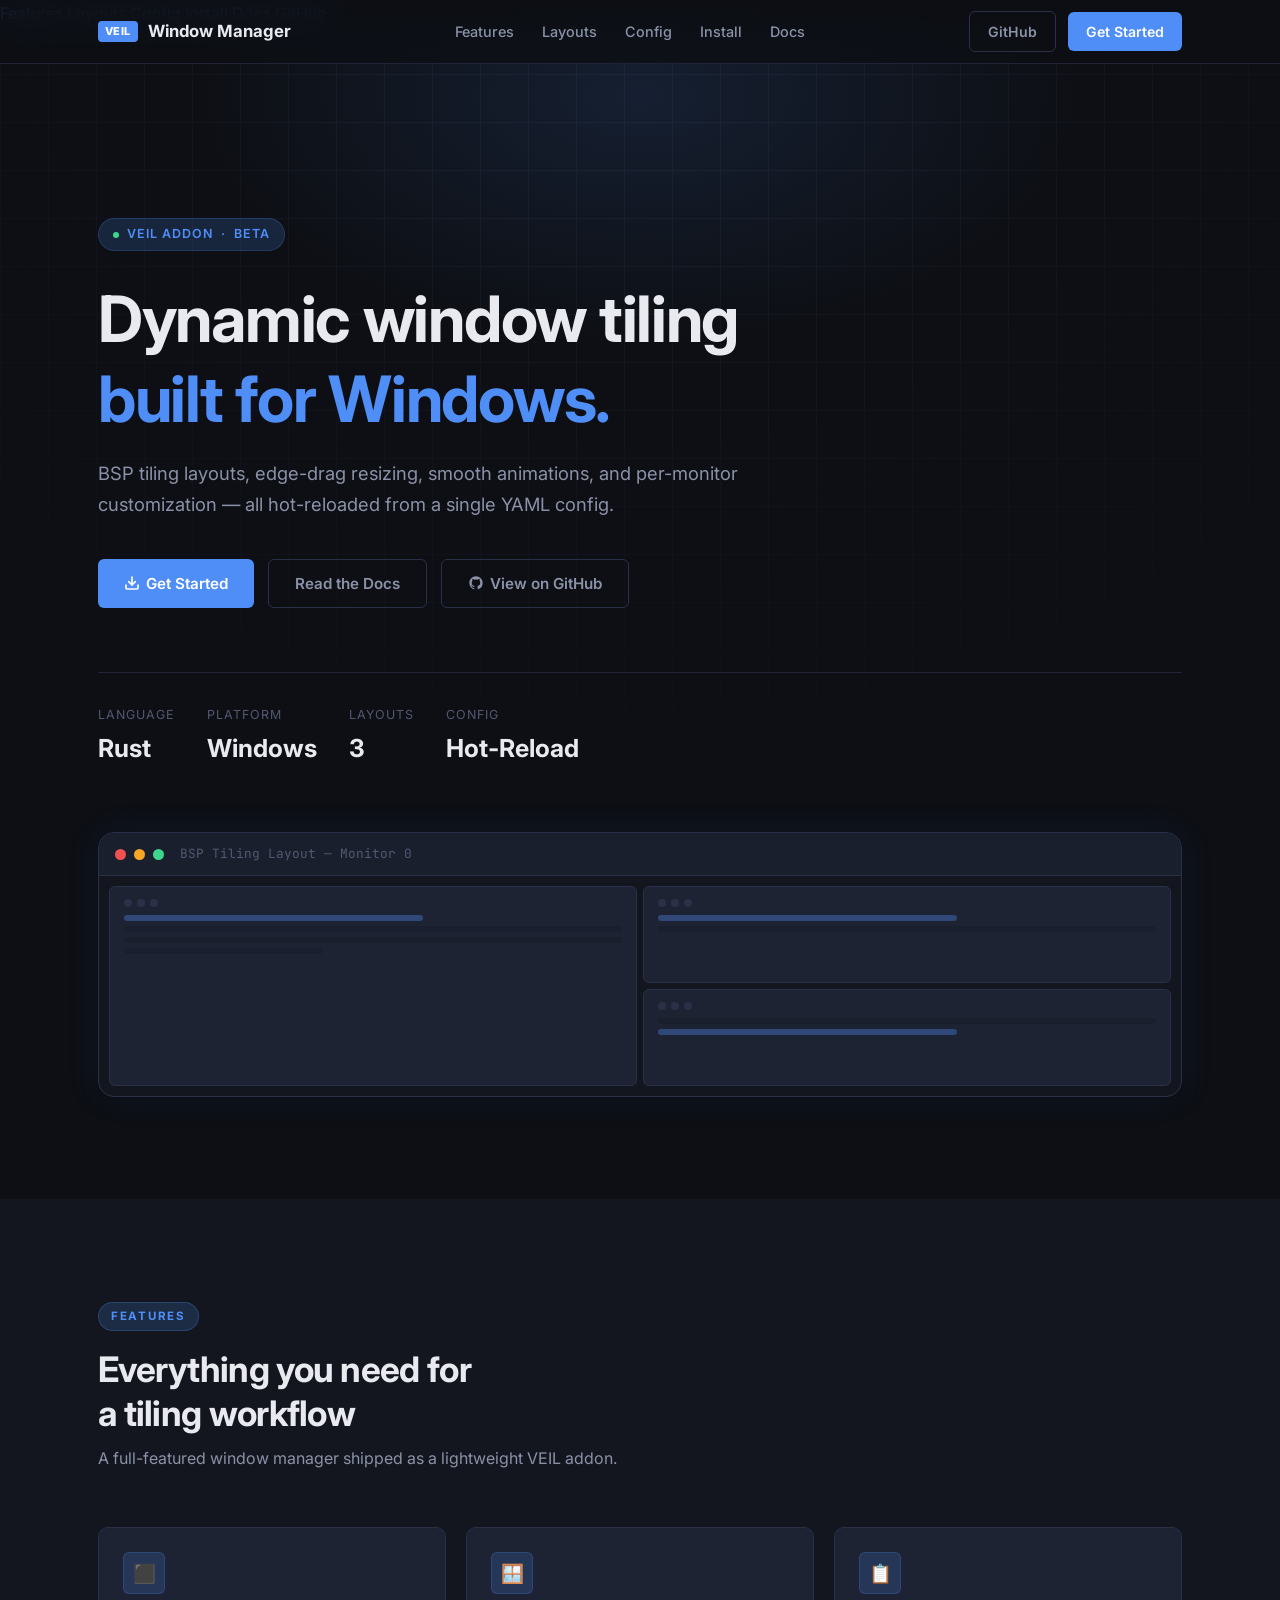
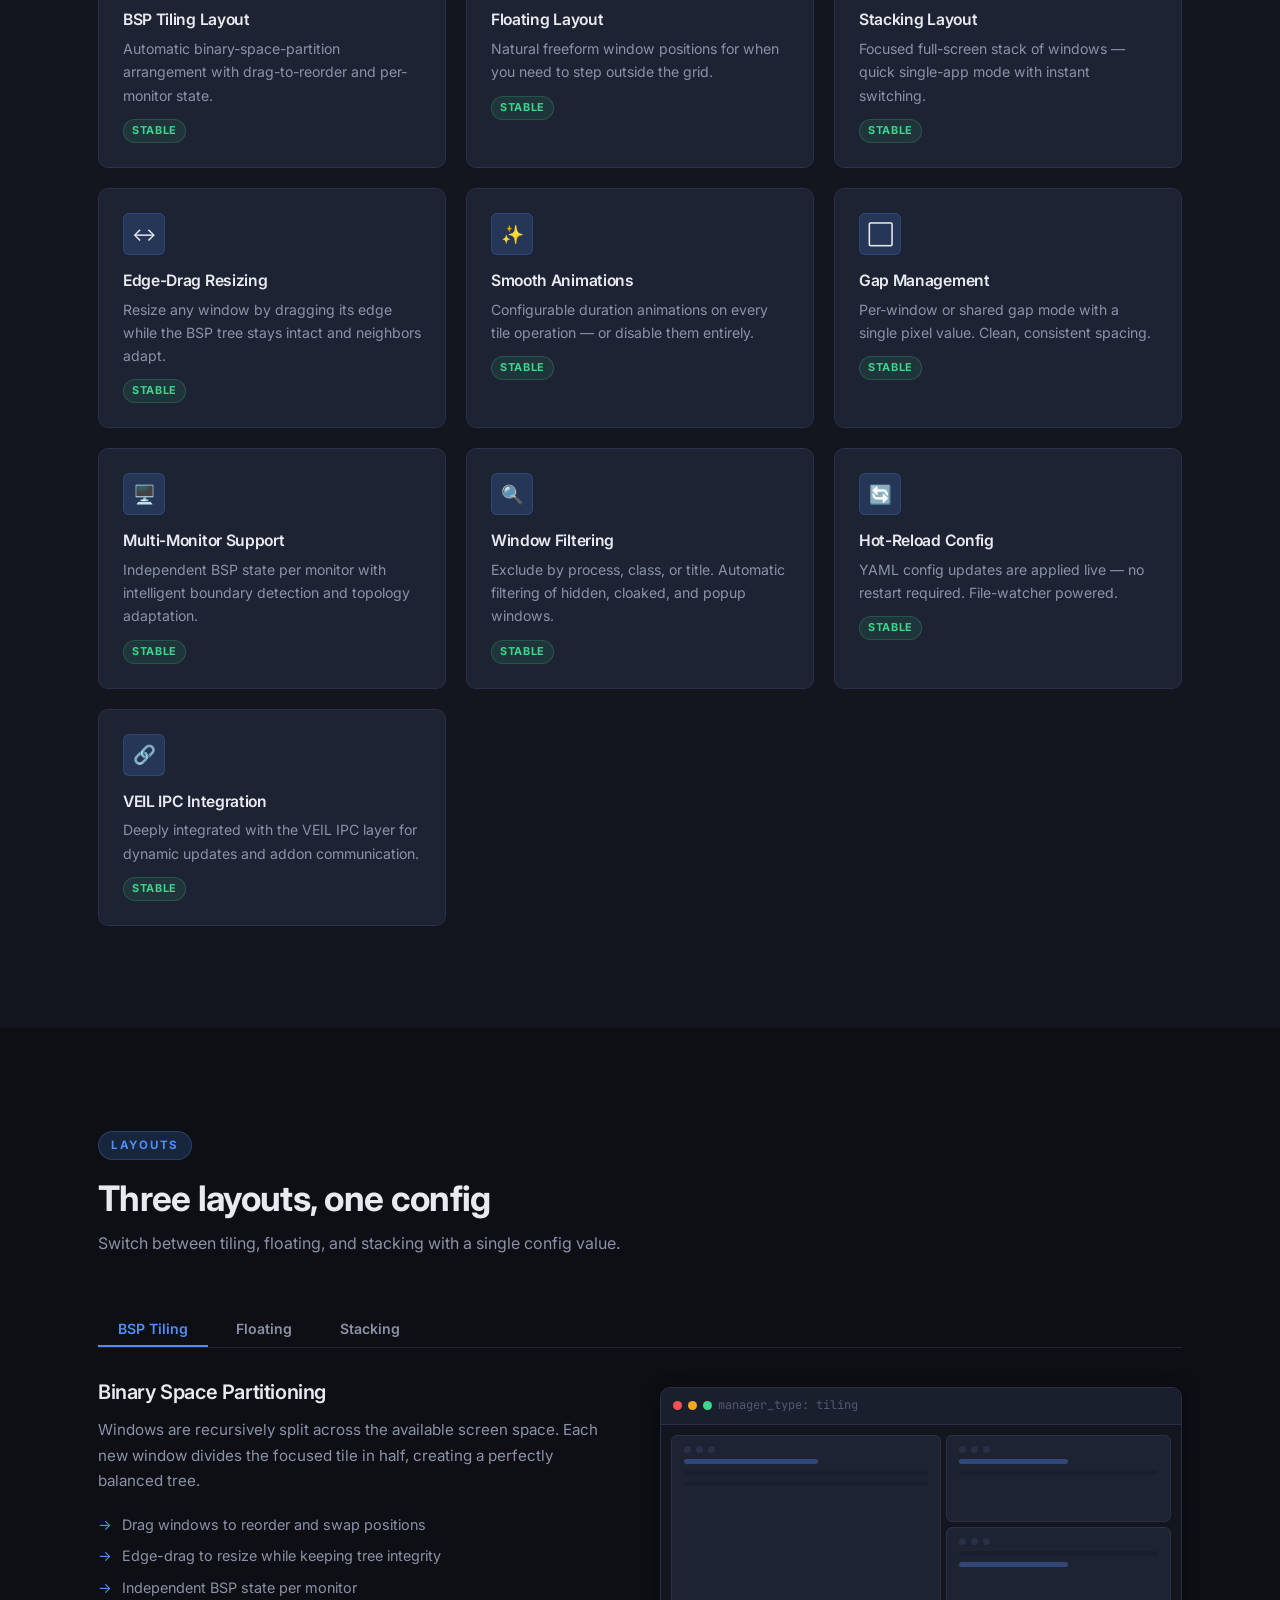
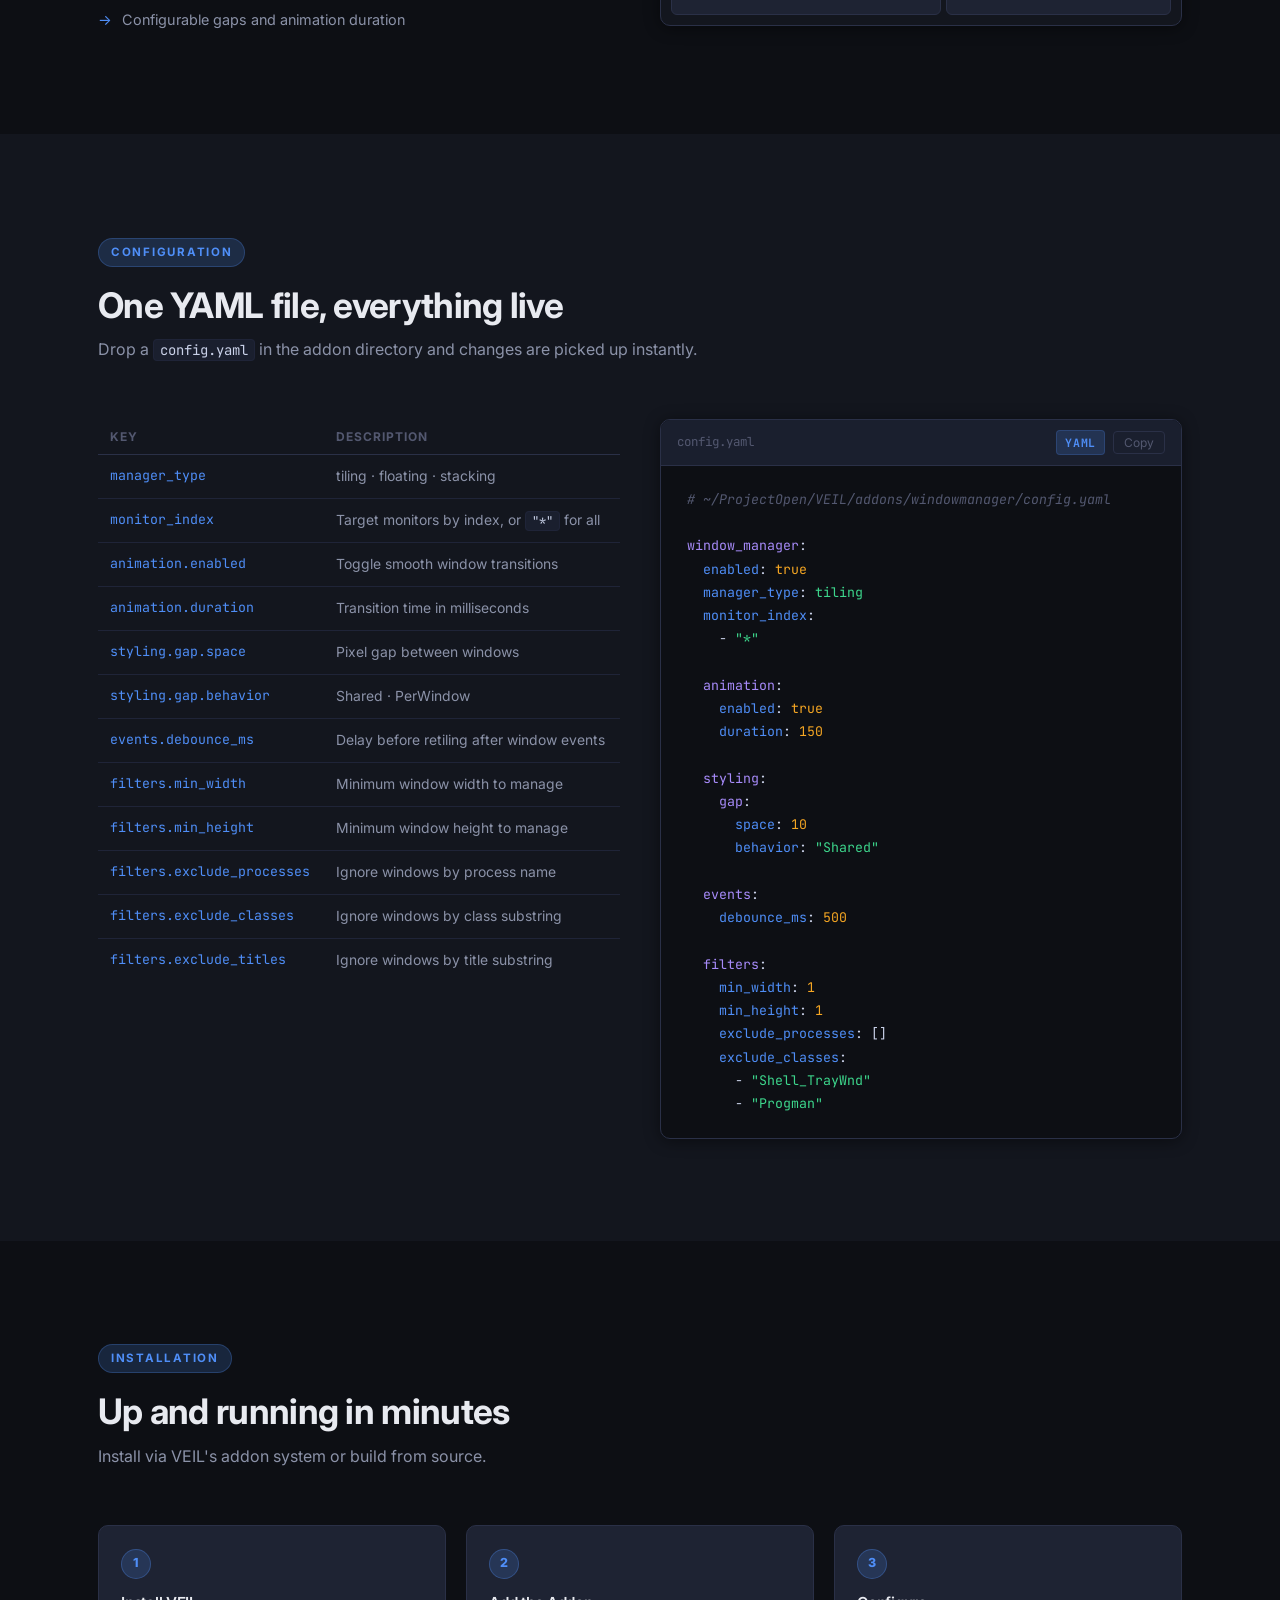
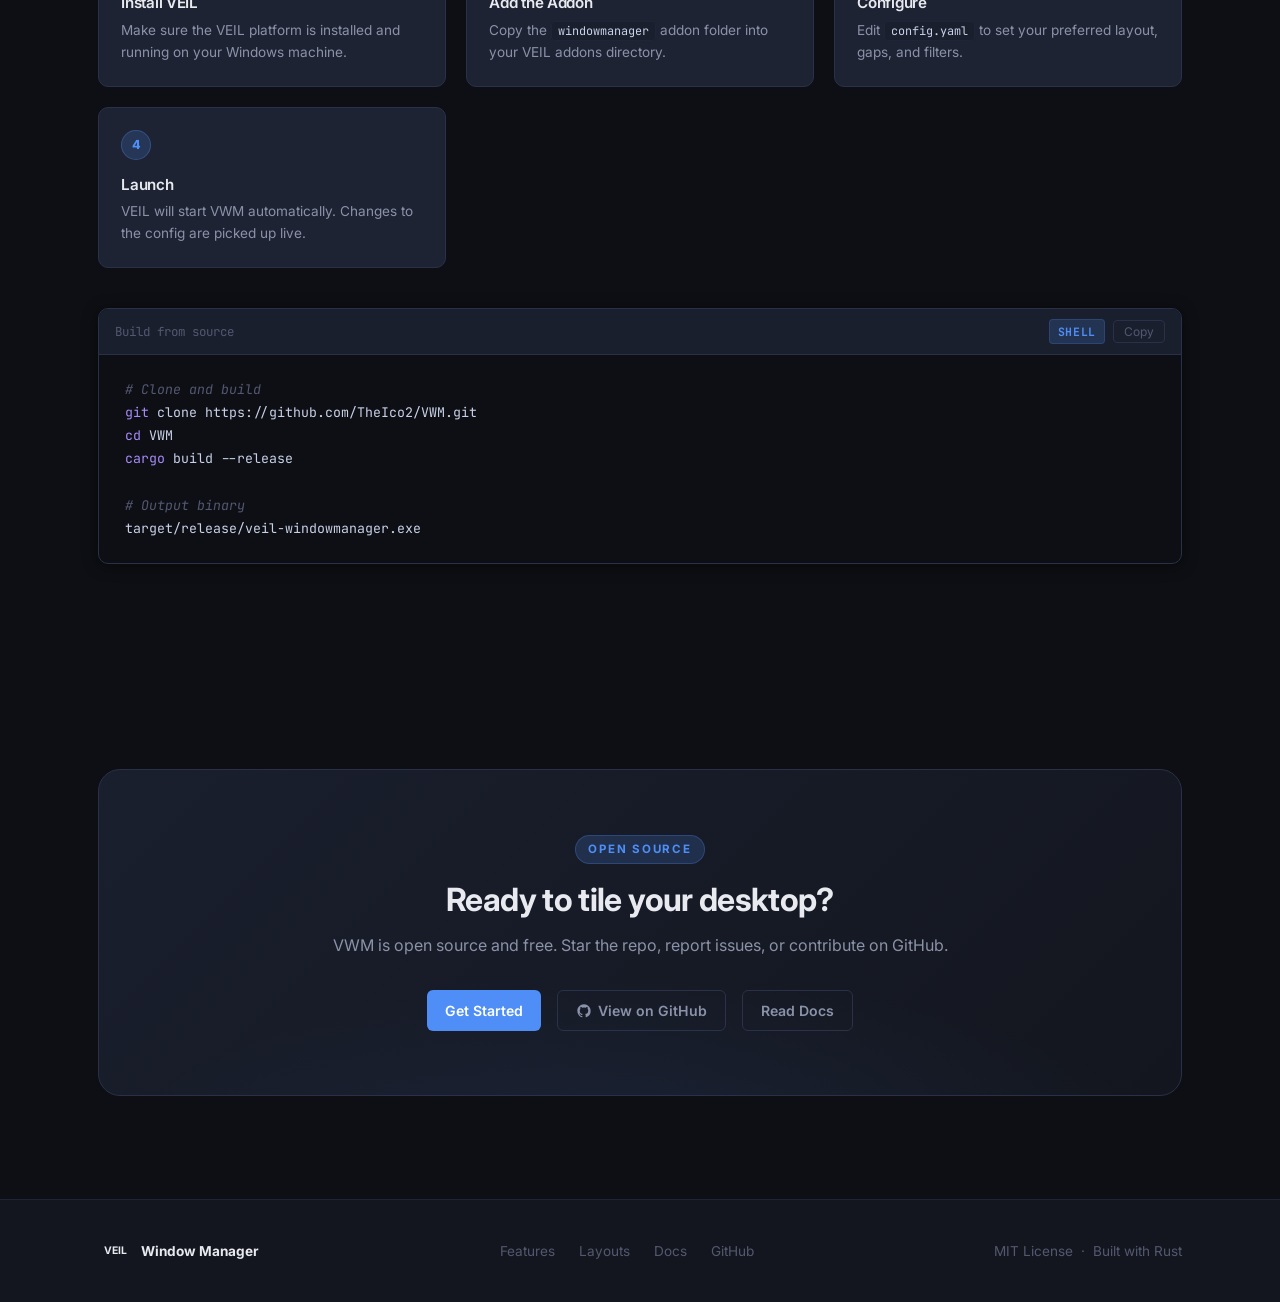
==== index.html @ 1dbaf6e2 "Add initial implementation of VEIL Window Manager website - Create main.js for site interactivity in" ====
<!DOCTYPE html>
<html lang="en">
<head>
  <meta charset="UTF-8" />
  <meta name="viewport" content="width=device-width, initial-scale=1.0" />
  <title>VEIL Window Manager — Dynamic Tiling for Windows</title>
  <meta name="description" content="Fast tiling, smooth animations, edge-drag resizing, and per-monitor BSP layouts for Windows. Built in Rust for VEIL." />
  <link rel="preconnect" href="https://fonts.googleapis.com" />
  <link rel="preconnect" href="https://fonts.gstatic.com" crossorigin />
  <link href="https://fonts.googleapis.com/css2?family=Inter:wght@400;500;600;700;800&family=JetBrains+Mono:wght@400;500&display=swap" rel="stylesheet" />
  <link rel="stylesheet" href="assets/css/style.css" />
</head>
<body>

  <!-- ── Navbar ──────────────────────────────────────────── -->
  <nav class="navbar" aria-label="Main navigation">
    <div class="container">
      <a href="index.html" class="nav-brand">
        <span class="brand-badge">VEIL</span>
        Window Manager
      </a>
      <ul class="nav-links" role="list">
        <li><a href="#features"  class="active">Features</a></li>
        <li><a href="#layouts">Layouts</a></li>
        <li><a href="#config">Config</a></li>
        <li><a href="#install">Install</a></li>
        <li><a href="docs.html">Docs</a></li>
      </ul>
      <div class="nav-actions">
        <a href="https://github.com/TheIco2/VWM" class="btn btn-ghost" target="_blank" rel="noopener">
          GitHub
        </a>
        <a href="#install" class="btn btn-primary">Get Started</a>
      </div>
      <button class="nav-toggle" aria-label="Toggle menu" aria-expanded="false">
        <svg width="22" height="22" viewBox="0 0 24 24" fill="none" stroke="currentColor" stroke-width="2" stroke-linecap="round">
          <line x1="3" y1="6"  x2="21" y2="6"/>
          <line x1="3" y1="12" x2="21" y2="12"/>
          <line x1="3" y1="18" x2="21" y2="18"/>
        </svg>
      </button>
    </div>
  </nav>

  <!-- Mobile nav -->
  <div class="nav-mobile" aria-hidden="true">
    <a href="#features">Features</a>
    <a href="#layouts">Layouts</a>
    <a href="#config">Config</a>
    <a href="#install">Install</a>
    <a href="docs.html">Docs</a>
    <a href="https://github.com/TheIco2/VWM" target="_blank" rel="noopener">GitHub</a>
  </div>

  <main>

    <!-- ── Hero ──────────────────────────────────────────── -->
    <section class="hero" id="hero">
      <div class="hero-grid" aria-hidden="true"></div>
      <div class="hero-glow"  aria-hidden="true"></div>
      <div class="container">
        <div class="hero-eyebrow">
          <span class="dot"></span>
          VEIL Addon &nbsp;·&nbsp; Beta
        </div>
        <h1>Dynamic window tiling<br/><span>built for Windows.</span></h1>
        <p class="subtitle">
          BSP tiling layouts, edge-drag resizing, smooth animations, and per-monitor
          customization — all hot-reloaded from a single YAML config.
        </p>
        <div class="hero-cta">
          <a href="#install" class="btn btn-primary">
            <svg width="16" height="16" viewBox="0 0 24 24" fill="none" stroke="currentColor" stroke-width="2.5" stroke-linecap="round" stroke-linejoin="round"><path d="M21 15v4a2 2 0 0 1-2 2H5a2 2 0 0 1-2-2v-4"/><polyline points="7 10 12 15 17 10"/><line x1="12" y1="15" x2="12" y2="3"/></svg>
            Get Started
          </a>
          <a href="docs.html" class="btn btn-ghost">Read the Docs</a>
          <a href="https://github.com/TheIco2/VWM" class="btn btn-ghost" target="_blank" rel="noopener">
            <svg width="16" height="16" viewBox="0 0 24 24" fill="currentColor"><path d="M12 2C6.477 2 2 6.484 2 12.021c0 4.428 2.865 8.184 6.839 9.504.5.092.682-.217.682-.483 0-.237-.009-.868-.013-1.703-2.782.605-3.369-1.342-3.369-1.342-.454-1.154-1.11-1.462-1.11-1.462-.908-.62.069-.608.069-.608 1.003.07 1.531 1.032 1.531 1.032.892 1.53 2.341 1.088 2.91.832.092-.647.35-1.088.636-1.338-2.22-.253-4.555-1.113-4.555-4.951 0-1.093.39-1.988 1.029-2.688-.103-.253-.446-1.272.098-2.65 0 0 .84-.27 2.75 1.026A9.564 9.564 0 0 1 12 6.844a9.59 9.59 0 0 1 2.504.337c1.909-1.296 2.747-1.027 2.747-1.027.546 1.379.202 2.398.1 2.651.64.7 1.028 1.595 1.028 2.688 0 3.848-2.339 4.695-4.566 4.943.359.309.678.92.678 1.855 0 1.338-.012 2.419-.012 2.747 0 .268.18.58.688.482A10.02 10.02 0 0 0 22 12.021C22 6.484 17.522 2 12 2z"/></svg>
            View on GitHub
          </a>
        </div>
        <div class="hero-stats">
          <div>
            <div class="hero-stat-label">Language</div>
            <div class="hero-stat-value">Rust</div>
          </div>
          <div>
            <div class="hero-stat-label">Platform</div>
            <div class="hero-stat-value">Windows</div>
          </div>
          <div>
            <div class="hero-stat-label">Layouts</div>
            <div class="hero-stat-value">3</div>
          </div>
          <div>
            <div class="hero-stat-label">Config</div>
            <div class="hero-stat-value">Hot-Reload</div>
          </div>
        </div>

        <!-- Window diagram -->
        <div class="hero-visual" aria-hidden="true">
          <div class="visual-bar">
            <span class="dot dot-red"></span>
            <span class="dot dot-amber"></span>
            <span class="dot dot-green"></span>
            <span class="title-text">BSP Tiling Layout — Monitor 0</span>
          </div>
          <div class="bsp-diagram">
            <div class="win-tile span-col-start">
              <div class="win-tile-bar"><span class="wdot"></span><span class="wdot"></span><span class="wdot"></span></div>
              <div class="win-tile-lines">
                <div class="win-tile-line accent"></div>
                <div class="win-tile-line"></div>
                <div class="win-tile-line"></div>
                <div class="win-tile-line" style="width:40%"></div>
              </div>
            </div>
            <div class="win-tile top-right">
              <div class="win-tile-bar"><span class="wdot"></span><span class="wdot"></span><span class="wdot"></span></div>
              <div class="win-tile-lines">
                <div class="win-tile-line accent"></div>
                <div class="win-tile-line"></div>
              </div>
            </div>
            <div class="win-tile bottom-right-a">
              <div class="win-tile-bar"><span class="wdot"></span><span class="wdot"></span><span class="wdot"></span></div>
              <div class="win-tile-lines">
                <div class="win-tile-line"></div>
                <div class="win-tile-line accent"></div>
              </div>
            </div>
          </div>
        </div>
      </div>
    </section>

    <!-- ── Features ──────────────────────────────────────── -->
    <section class="features section" id="features">
      <div class="container">
        <div class="section-header">
          <span class="section-label">Features</span>
          <h2>Everything you need for<br/>a tiling workflow</h2>
          <p>A full-featured window manager shipped as a lightweight VEIL addon.</p>
        </div>
        <div class="features-grid">
          <div class="feature-card">
            <div class="feature-icon">⬛</div>
            <h3>BSP Tiling Layout</h3>
            <p>Automatic binary-space-partition arrangement with drag-to-reorder and per-monitor state.</p>
            <span class="badge-done">Stable</span>
          </div>
          <div class="feature-card">
            <div class="feature-icon">🪟</div>
            <h3>Floating Layout</h3>
            <p>Natural freeform window positions for when you need to step outside the grid.</p>
            <span class="badge-done">Stable</span>
          </div>
          <div class="feature-card">
            <div class="feature-icon">📋</div>
            <h3>Stacking Layout</h3>
            <p>Focused full-screen stack of windows — quick single-app mode with instant switching.</p>
            <span class="badge-done">Stable</span>
          </div>
          <div class="feature-card">
            <div class="feature-icon">↔️</div>
            <h3>Edge-Drag Resizing</h3>
            <p>Resize any window by dragging its edge while the BSP tree stays intact and neighbors adapt.</p>
            <span class="badge-done">Stable</span>
          </div>
          <div class="feature-card">
            <div class="feature-icon">✨</div>
            <h3>Smooth Animations</h3>
            <p>Configurable duration animations on every tile operation — or disable them entirely.</p>
            <span class="badge-done">Stable</span>
          </div>
          <div class="feature-card">
            <div class="feature-icon">⬜</div>
            <h3>Gap Management</h3>
            <p>Per-window or shared gap mode with a single pixel value. Clean, consistent spacing.</p>
            <span class="badge-done">Stable</span>
          </div>
          <div class="feature-card">
            <div class="feature-icon">🖥️</div>
            <h3>Multi-Monitor Support</h3>
            <p>Independent BSP state per monitor with intelligent boundary detection and topology adaptation.</p>
            <span class="badge-done">Stable</span>
          </div>
          <div class="feature-card">
            <div class="feature-icon">🔍</div>
            <h3>Window Filtering</h3>
            <p>Exclude by process, class, or title. Automatic filtering of hidden, cloaked, and popup windows.</p>
            <span class="badge-done">Stable</span>
          </div>
          <div class="feature-card">
            <div class="feature-icon">🔄</div>
            <h3>Hot-Reload Config</h3>
            <p>YAML config updates are applied live — no restart required. File-watcher powered.</p>
            <span class="badge-done">Stable</span>
          </div>
          <div class="feature-card">
            <div class="feature-icon">🔗</div>
            <h3>VEIL IPC Integration</h3>
            <p>Deeply integrated with the VEIL IPC layer for dynamic updates and addon communication.</p>
            <span class="badge-done">Stable</span>
          </div>
        </div>
      </div>
    </section>

    <!-- ── Layouts ────────────────────────────────────────── -->
    <section class="layouts section" id="layouts">
      <div class="container">
        <div class="section-header">
          <span class="section-label">Layouts</span>
          <h2>Three layouts, one config</h2>
          <p>Switch between tiling, floating, and stacking with a single config value.</p>
        </div>

        <div class="layout-tabs" role="tablist">
          <button class="layout-tab active" role="tab" aria-selected="true"  data-tab="tab-bsp">   BSP Tiling</button>
          <button class="layout-tab"        role="tab" aria-selected="false" data-tab="tab-float"> Floating</button>
          <button class="layout-tab"        role="tab" aria-selected="false" data-tab="tab-stack"> Stacking</button>
        </div>

        <!-- BSP -->
        <div class="layout-panel active" id="tab-bsp" role="tabpanel">
          <div class="layout-desc">
            <h3>Binary Space Partitioning</h3>
            <p>Windows are recursively split across the available screen space. Each new window divides the focused tile in half, creating a perfectly balanced tree.</p>
            <ul>
              <li>Drag windows to reorder and swap positions</li>
              <li>Edge-drag to resize while keeping tree integrity</li>
              <li>Independent BSP state per monitor</li>
              <li>Configurable gaps and animation duration</li>
            </ul>
          </div>
          <div class="layout-preview">
            <div class="layout-preview-bar">
              <span class="dot dot-red"></span>
              <span class="dot dot-amber"></span>
              <span class="dot dot-green"></span>
              manager_type: tiling
            </div>
            <div class="layout-canvas canvas-bsp">
              <div class="canvas-tile w1">
                <div class="t-bar"><span class="dot dot-red"></span><span class="dot dot-amber"></span><span class="dot dot-green"></span></div>
                <div class="t-line a"></div><div class="t-line"></div><div class="t-line"></div>
              </div>
              <div class="canvas-tile w2">
                <div class="t-bar"><span class="dot dot-red"></span><span class="dot dot-amber"></span><span class="dot dot-green"></span></div>
                <div class="t-line a"></div><div class="t-line"></div>
              </div>
              <div class="canvas-tile w3">
                <div class="t-bar"><span class="dot dot-red"></span><span class="dot dot-amber"></span><span class="dot dot-green"></span></div>
                <div class="t-line"></div><div class="t-line a"></div>
              </div>
            </div>
          </div>
        </div>

        <!-- Floating -->
        <div class="layout-panel" id="tab-float" role="tabpanel">
          <div class="layout-desc">
            <h3>Floating</h3>
            <p>Windows retain their natural positions and sizes. No automatic tiling occurs — ideal for workflows that need freeform window placement.</p>
            <ul>
              <li>Zero layout interference</li>
              <li>Windows stay where you put them</li>
              <li>Filters and exclusions still apply</li>
              <li>Toggle per monitor</li>
            </ul>
          </div>
          <div class="layout-preview">
            <div class="layout-preview-bar">
              <span class="dot dot-red"></span>
              <span class="dot dot-amber"></span>
              <span class="dot dot-green"></span>
              manager_type: floating
            </div>
            <div class="layout-canvas canvas-float">
              <div class="float-win" style="top:12px;left:10px;width:54%;height:90px;">
                <div class="float-win-bar"><span class="dot"></span><span class="dot"></span><span class="dot"></span></div>
              </div>
              <div class="float-win" style="top:30px;left:40%;width:52%;height:80px;">
                <div class="float-win-bar"><span class="dot"></span><span class="dot"></span><span class="dot"></span></div>
              </div>
              <div class="float-win" style="top:120px;left:20%;width:40%;height:70px;">
                <div class="float-win-bar"><span class="dot"></span><span class="dot"></span><span class="dot"></span></div>
              </div>
            </div>
          </div>
        </div>

        <!-- Stacking -->
        <div class="layout-panel" id="tab-stack" role="tabpanel">
          <div class="layout-desc">
            <h3>Stacking</h3>
            <p>All managed windows are stacked full-screen in the same position. Focus one at a time for a distraction-free, task-switching workflow.</p>
            <ul>
              <li>All windows occupy the full work area</li>
              <li>Instant focus switching between apps</li>
              <li>Great for single-monitor deep work</li>
              <li>Combined with IPC for programmatic switching</li>
            </ul>
          </div>
          <div class="layout-preview">
            <div class="layout-preview-bar">
              <span class="dot dot-red"></span>
              <span class="dot dot-amber"></span>
              <span class="dot dot-green"></span>
              manager_type: stacking
            </div>
            <div class="layout-canvas canvas-stack">
              <div class="canvas-tile focused">
                <div class="t-bar"><span class="dot dot-red"></span><span class="dot dot-amber"></span><span class="dot dot-green"></span></div>
                <div class="t-line a"></div><div class="t-line"></div>
              </div>
              <div class="canvas-tile">
                <div class="t-bar"><span class="dot"></span><span class="dot"></span><span class="dot"></span></div>
                <div class="t-line"></div>
              </div>
              <div class="canvas-tile">
                <div class="t-bar"><span class="dot"></span><span class="dot"></span><span class="dot"></span></div>
                <div class="t-line"></div>
              </div>
            </div>
          </div>
        </div>
      </div>
    </section>

    <!-- ── Config ─────────────────────────────────────────── -->
    <section class="config-section section" id="config">
      <div class="container">
        <div class="section-header">
          <span class="section-label">Configuration</span>
          <h2>One YAML file, everything live</h2>
          <p>Drop a <code>config.yaml</code> in the addon directory and changes are picked up instantly.</p>
        </div>
        <div class="config-grid">
          <div>
            <table class="config-table">
              <thead>
                <tr><th>Key</th><th>Description</th></tr>
              </thead>
              <tbody>
                <tr><td>manager_type</td><td>tiling · floating · stacking</td></tr>
                <tr><td>monitor_index</td><td>Target monitors by index, or <code>"*"</code> for all</td></tr>
                <tr><td>animation.enabled</td><td>Toggle smooth window transitions</td></tr>
                <tr><td>animation.duration</td><td>Transition time in milliseconds</td></tr>
                <tr><td>styling.gap.space</td><td>Pixel gap between windows</td></tr>
                <tr><td>styling.gap.behavior</td><td>Shared · PerWindow</td></tr>
                <tr><td>events.debounce_ms</td><td>Delay before retiling after window events</td></tr>
                <tr><td>filters.min_width</td><td>Minimum window width to manage</td></tr>
                <tr><td>filters.min_height</td><td>Minimum window height to manage</td></tr>
                <tr><td>filters.exclude_processes</td><td>Ignore windows by process name</td></tr>
                <tr><td>filters.exclude_classes</td><td>Ignore windows by class substring</td></tr>
                <tr><td>filters.exclude_titles</td><td>Ignore windows by title substring</td></tr>
              </tbody>
            </table>
          </div>
          <div class="code-block">
            <div class="code-block-header">
              <span>config.yaml</span>
              <div style="display:flex;gap:0.5rem;align-items:center">
                <span class="lang-tag">YAML</span>
                <button class="copy-btn" aria-label="Copy config">Copy</button>
              </div>
            </div>
<pre><span class="c"># ~/ProjectOpen/VEIL/addons/windowmanager/config.yaml</span>

<span class="k">window_manager</span>:
  <span class="n">enabled</span>: <span class="v">true</span>
  <span class="n">manager_type</span>: <span class="s">tiling</span>
  <span class="n">monitor_index</span>:
    - <span class="s">"*"</span>

  <span class="k">animation</span>:
    <span class="n">enabled</span>: <span class="v">true</span>
    <span class="n">duration</span>: <span class="v">150</span>

  <span class="k">styling</span>:
    <span class="k">gap</span>:
      <span class="n">space</span>: <span class="v">10</span>
      <span class="n">behavior</span>: <span class="s">"Shared"</span>

  <span class="k">events</span>:
    <span class="n">debounce_ms</span>: <span class="v">500</span>

  <span class="k">filters</span>:
    <span class="n">min_width</span>: <span class="v">1</span>
    <span class="n">min_height</span>: <span class="v">1</span>
    <span class="n">exclude_processes</span>: []
    <span class="n">exclude_classes</span>:
      - <span class="s">"Shell_TrayWnd"</span>
      - <span class="s">"Progman"</span></pre>
          </div>
        </div>
      </div>
    </section>

    <!-- ── Install ────────────────────────────────────────── -->
    <section class="install section" id="install">
      <div class="container">
        <div class="section-header">
          <span class="section-label">Installation</span>
          <h2>Up and running in minutes</h2>
          <p>Install via VEIL's addon system or build from source.</p>
        </div>
        <div class="install-steps">
          <div class="install-step">
            <div class="step-num">1</div>
            <h3>Install VEIL</h3>
            <p>Make sure the VEIL platform is installed and running on your Windows machine.</p>
          </div>
          <div class="install-step">
            <div class="step-num">2</div>
            <h3>Add the Addon</h3>
            <p>Copy the <code>windowmanager</code> addon folder into your VEIL addons directory.</p>
          </div>
          <div class="install-step">
            <div class="step-num">3</div>
            <h3>Configure</h3>
            <p>Edit <code>config.yaml</code> to set your preferred layout, gaps, and filters.</p>
          </div>
          <div class="install-step">
            <div class="step-num">4</div>
            <h3>Launch</h3>
            <p>VEIL will start VWM automatically. Changes to the config are picked up live.</p>
          </div>
        </div>

        <div class="code-block">
          <div class="code-block-header">
            <span>Build from source</span>
            <div style="display:flex;gap:0.5rem;align-items:center">
              <span class="lang-tag">Shell</span>
              <button class="copy-btn" aria-label="Copy build command">Copy</button>
            </div>
          </div>
<pre><span class="c"># Clone and build</span>
<span class="k">git</span> clone https://github.com/TheIco2/VWM.git
<span class="k">cd</span> VWM
<span class="k">cargo</span> build --release

<span class="c"># Output binary</span>
target/release/veil-windowmanager.exe</pre>
        </div>

      </div>
    </section>

    <!-- ── CTA ───────────────────────────────────────────── -->
    <section class="section" id="cta">
      <div class="container">
        <div class="cta-banner">
          <span class="section-label">Open Source</span>
          <h2>Ready to tile your desktop?</h2>
          <p>VWM is open source and free. Star the repo, report issues, or contribute on GitHub.</p>
          <div class="cta-btns">
            <a href="#install" class="btn btn-primary">Get Started</a>
            <a href="https://github.com/TheIco2/VWM" class="btn btn-ghost" target="_blank" rel="noopener">
              <svg width="16" height="16" viewBox="0 0 24 24" fill="currentColor"><path d="M12 2C6.477 2 2 6.484 2 12.021c0 4.428 2.865 8.184 6.839 9.504.5.092.682-.217.682-.483 0-.237-.009-.868-.013-1.703-2.782.605-3.369-1.342-3.369-1.342-.454-1.154-1.11-1.462-1.11-1.462-.908-.62.069-.608.069-.608 1.003.07 1.531 1.032 1.531 1.032.892 1.53 2.341 1.088 2.91.832.092-.647.35-1.088.636-1.338-2.22-.253-4.555-1.113-4.555-4.951 0-1.093.39-1.988 1.029-2.688-.103-.253-.446-1.272.098-2.65 0 0 .84-.27 2.75 1.026A9.564 9.564 0 0 1 12 6.844a9.59 9.59 0 0 1 2.504.337c1.909-1.296 2.747-1.027 2.747-1.027.546 1.379.202 2.398.1 2.651.64.7 1.028 1.595 1.028 2.688 0 3.848-2.339 4.695-4.566 4.943.359.309.678.92.678 1.855 0 1.338-.012 2.419-.012 2.747 0 .268.18.58.688.482A10.02 10.02 0 0 0 22 12.021C22 6.484 17.522 2 12 2z"/></svg>
              View on GitHub
            </a>
            <a href="docs.html" class="btn btn-ghost">Read Docs</a>
          </div>
        </div>
      </div>
    </section>

  </main>

  <!-- ── Footer ─────────────────────────────────────────── -->
  <footer class="footer">
    <div class="container">
      <div class="footer-inner">
        <span class="footer-brand">
          <span class="brand-badge" style="font-size:0.65rem;padding:2px 6px">VEIL</span>
          Window Manager
        </span>
        <nav class="footer-links" aria-label="Footer navigation">
          <a href="#features">Features</a>
          <a href="#layouts">Layouts</a>
          <a href="docs.html">Docs</a>
          <a href="https://github.com/TheIco2/VWM" target="_blank" rel="noopener">GitHub</a>
        </nav>
        <span>MIT License &nbsp;·&nbsp; Built with Rust</span>
      </div>
    </div>
  </footer>

  <script src="assets/js/main.js"></script>
</body>
</html>
---- assets/css/style.css ----
/* ============================================================
   VEIL Window Manager — Site Styles
   ============================================================ */

:root {
  --bg-base:       #0d0f14;
  --bg-surface:    #13161e;
  --bg-elevated:   #1a1f2e;
  --bg-card:       #1e2333;
  --border:        #2a3047;
  --border-subtle: #1f2438;

  --accent:        #4f8ef7;
  --accent-dim:    #3a6fd4;
  --accent-glow:   rgba(79, 142, 247, 0.18);
  --accent-green:  #3dd68c;
  --accent-orange: #f5a623;
  --accent-purple: #a78bfa;

  --text-primary:  #e8eaf0;
  --text-secondary:#8b92a8;
  --text-muted:    #535870;
  --text-code:     #c9d1e8;

  --radius-sm:  6px;
  --radius-md:  10px;
  --radius-lg:  16px;
  --radius-xl:  22px;

  --font-sans: 'Inter', system-ui, -apple-system, sans-serif;
  --font-mono: 'JetBrains Mono', 'Fira Code', 'Cascadia Code', monospace;

  --shadow-card:   0 2px 16px rgba(0,0,0,0.45);
  --shadow-glow:   0 0 32px rgba(79, 142, 247, 0.12);

  --nav-h: 64px;
}

*, *::before, *::after { box-sizing: border-box; margin: 0; padding: 0; }

html { scroll-behavior: smooth; font-size: 16px; }

body {
  background: var(--bg-base);
  color: var(--text-primary);
  font-family: var(--font-sans);
  line-height: 1.65;
  -webkit-font-smoothing: antialiased;
  overflow-x: hidden;
}

/* ── Scrollbar ─────────────────────────────────────────────── */
::-webkit-scrollbar { width: 6px; }
::-webkit-scrollbar-track { background: var(--bg-base); }
::-webkit-scrollbar-thumb { background: var(--border); border-radius: 3px; }
::-webkit-scrollbar-thumb:hover { background: var(--accent-dim); }

/* ── Typography ────────────────────────────────────────────── */
h1, h2, h3, h4 { line-height: 1.25; font-weight: 700; letter-spacing: -0.02em; }
h1 { font-size: clamp(2.4rem, 5vw, 4rem); }
h2 { font-size: clamp(1.6rem, 3vw, 2.2rem); }
h3 { font-size: 1.15rem; font-weight: 600; }
p  { color: var(--text-secondary); max-width: 68ch; }
a  { color: var(--accent); text-decoration: none; }
a:hover { color: #7baeff; }
code {
  font-family: var(--font-mono);
  font-size: 0.87em;
  background: var(--bg-elevated);
  color: var(--text-code);
  padding: 1px 6px;
  border-radius: 4px;
  border: 1px solid var(--border-subtle);
}

/* ── Layout helpers ────────────────────────────────────────── */
.container {
  width: min(1180px, 100%);
  margin-inline: auto;
  padding-inline: clamp(1rem, 5vw, 3rem);
}
.section { padding-block: clamp(4rem, 8vw, 7rem); }
.section-label {
  display: inline-block;
  font-size: 0.72rem;
  font-weight: 700;
  text-transform: uppercase;
  letter-spacing: 0.15em;
  color: var(--accent);
  background: var(--accent-glow);
  border: 1px solid rgba(79, 142, 247, 0.25);
  padding: 4px 12px;
  border-radius: 999px;
  margin-bottom: 1rem;
}
.section-header { margin-bottom: 3.5rem; }
.section-header h2 { margin-bottom: 0.6rem; }

/* ── Navbar ────────────────────────────────────────────────── */
.navbar {
  position: fixed;
  top: 0; left: 0; right: 0;
  height: var(--nav-h);
  background: rgba(13, 15, 20, 0.82);
  backdrop-filter: blur(16px);
  -webkit-backdrop-filter: blur(16px);
  border-bottom: 1px solid var(--border-subtle);
  z-index: 1000;
  transition: background 0.3s;
}
.navbar .container {
  height: 100%;
  display: flex;
  align-items: center;
  justify-content: space-between;
  gap: 2rem;
}
.nav-brand {
  display: flex;
  align-items: center;
  gap: 0.65rem;
  font-weight: 700;
  font-size: 1.05rem;
  color: var(--text-primary);
  text-decoration: none;
}
.nav-brand .brand-badge {
  background: var(--accent);
  color: #fff;
  font-size: 0.68rem;
  font-weight: 800;
  padding: 2px 7px;
  border-radius: 4px;
  letter-spacing: 0.04em;
}
.nav-links {
  display: flex;
  align-items: center;
  gap: 0.25rem;
  list-style: none;
}
.nav-links a {
  color: var(--text-secondary);
  font-size: 0.9rem;
  font-weight: 500;
  padding: 6px 12px;
  border-radius: var(--radius-sm);
  transition: color 0.2s, background 0.2s;
}
.nav-links a:hover, .nav-links a.active {
  color: var(--text-primary);
  background: var(--bg-elevated);
}
.nav-actions { display: flex; align-items: center; gap: 0.75rem; }
.btn {
  display: inline-flex;
  align-items: center;
  gap: 0.4rem;
  padding: 8px 18px;
  border-radius: var(--radius-sm);
  font-size: 0.88rem;
  font-weight: 600;
  cursor: pointer;
  border: none;
  transition: all 0.2s;
  text-decoration: none;
}
.btn-primary {
  background: var(--accent);
  color: #fff;
}
.btn-primary:hover {
  background: var(--accent-dim);
  color: #fff;
  box-shadow: 0 0 18px rgba(79, 142, 247, 0.35);
}
.btn-ghost {
  background: transparent;
  color: var(--text-secondary);
  border: 1px solid var(--border);
}
.btn-ghost:hover {
  color: var(--text-primary);
  border-color: var(--accent);
  background: var(--accent-glow);
}
.nav-toggle { display: none; background: none; border: none; color: var(--text-primary); cursor: pointer; padding: 4px; }

/* ── Hero ──────────────────────────────────────────────────── */
.hero {
  padding-top: calc(var(--nav-h) + clamp(4rem, 10vw, 8rem));
  padding-bottom: clamp(4rem, 8vw, 7rem);
  position: relative;
  overflow: hidden;
}
.hero-grid {
  position: absolute;
  inset: 0;
  background-image:
    linear-gradient(var(--border-subtle) 1px, transparent 1px),
    linear-gradient(90deg, var(--border-subtle) 1px, transparent 1px);
  background-size: 48px 48px;
  opacity: 0.4;
  mask-image: radial-gradient(ellipse 80% 70% at 50% 0%, black 30%, transparent 100%);
}
.hero-glow {
  position: absolute;
  top: -180px; left: 50%;
  transform: translateX(-50%);
  width: 900px; height: 500px;
  background: radial-gradient(ellipse, rgba(79,142,247,0.13) 0%, transparent 70%);
  pointer-events: none;
}
.hero .container { position: relative; z-index: 1; }
.hero-eyebrow {
  display: inline-flex;
  align-items: center;
  gap: 0.5rem;
  font-size: 0.78rem;
  font-weight: 600;
  color: var(--accent);
  background: var(--accent-glow);
  border: 1px solid rgba(79, 142, 247, 0.2);
  padding: 5px 14px;
  border-radius: 999px;
  margin-bottom: 1.75rem;
  letter-spacing: 0.08em;
  text-transform: uppercase;
}
.hero-eyebrow .dot {
  width: 6px; height: 6px;
  border-radius: 50%;
  background: var(--accent-green);
  animation: pulse 2s infinite;
}
@keyframes pulse {
  0%, 100% { opacity: 1; transform: scale(1); }
  50%       { opacity: 0.5; transform: scale(0.85); }
}
.hero h1 { margin-bottom: 1.2rem; }
.hero h1 span { color: var(--accent); }
.hero .subtitle {
  font-size: clamp(1rem, 2vw, 1.15rem);
  color: var(--text-secondary);
  margin-bottom: 2.5rem;
  max-width: 56ch;
}
.hero-cta { display: flex; flex-wrap: wrap; gap: 0.85rem; margin-bottom: 4rem; }
.hero-cta .btn { padding: 11px 26px; font-size: 0.95rem; }
.hero-stats {
  display: flex;
  flex-wrap: wrap;
  gap: 2rem;
  padding-top: 2rem;
  border-top: 1px solid var(--border-subtle);
}
.hero-stat-label { font-size: 0.78rem; color: var(--text-muted); text-transform: uppercase; letter-spacing: 0.08em; }
.hero-stat-value { font-size: 1.55rem; font-weight: 700; color: var(--text-primary); margin-top: 2px; }

/* ── Window Diagram ────────────────────────────────────────── */
.hero-visual {
  margin-top: 4rem;
  border-radius: var(--radius-lg);
  background: var(--bg-surface);
  border: 1px solid var(--border);
  overflow: hidden;
  box-shadow: var(--shadow-card), var(--shadow-glow);
}
.visual-bar {
  background: var(--bg-elevated);
  border-bottom: 1px solid var(--border);
  padding: 10px 16px;
  display: flex;
  align-items: center;
  gap: 8px;
}
.visual-bar .dot { width: 11px; height: 11px; border-radius: 50%; }
.dot-red   { background: #f05151; }
.dot-amber { background: #f5a623; }
.dot-green { background: #3dd68c; }
.visual-bar .title-text { margin-left: 8px; font-size: 0.8rem; color: var(--text-muted); font-family: var(--font-mono); }
.bsp-diagram {
  display: grid;
  grid-template-columns: 1fr 1fr;
  grid-template-rows: auto auto;
  gap: 6px;
  padding: 10px;
  min-height: 220px;
}
.win-tile {
  background: var(--bg-card);
  border: 1px solid var(--border);
  border-radius: var(--radius-sm);
  display: flex;
  flex-direction: column;
  padding: 12px 14px;
  gap: 8px;
  transition: border-color 0.2s;
}
.win-tile:hover { border-color: var(--accent); }
.win-tile-bar {
  display: flex; gap: 5px; align-items: center;
}
.win-tile-bar .wdot { width: 8px; height: 8px; border-radius: 50%; background: var(--border); }
.win-tile-lines { display: flex; flex-direction: column; gap: 5px; flex: 1; }
.win-tile-line {
  height: 6px;
  border-radius: 3px;
  background: var(--bg-elevated);
}
.win-tile-line.accent { background: rgba(79, 142, 247, 0.35); width: 60%; }
.win-tile.span-col-start { grid-column: 1; grid-row: 1 / 3; }
.win-tile.top-right       { grid-column: 2; grid-row: 1; }
.win-tile.bottom-right-a  { grid-column: 2; grid-row: 2; }

/* ── Features ──────────────────────────────────────────────── */
.features { background: var(--bg-surface); }
.features-grid {
  display: grid;
  grid-template-columns: repeat(auto-fill, minmax(280px, 1fr));
  gap: 1.25rem;
}
.feature-card {
  background: var(--bg-card);
  border: 1px solid var(--border);
  border-radius: var(--radius-md);
  padding: 1.5rem;
  transition: border-color 0.25s, transform 0.25s, box-shadow 0.25s;
}
.feature-card:hover {
  border-color: var(--accent);
  transform: translateY(-3px);
  box-shadow: 0 8px 28px rgba(0,0,0,0.4), 0 0 0 1px rgba(79,142,247,0.08);
}
.feature-icon {
  width: 42px; height: 42px;
  border-radius: var(--radius-sm);
  background: var(--accent-glow);
  border: 1px solid rgba(79, 142, 247, 0.2);
  display: flex; align-items: center; justify-content: center;
  font-size: 1.15rem;
  margin-bottom: 1rem;
}
.feature-card h3 { font-size: 0.98rem; margin-bottom: 0.45rem; color: var(--text-primary); }
.feature-card p  { font-size: 0.88rem; color: var(--text-secondary); max-width: none; }
.badge-done {
  display: inline-block;
  font-size: 0.68rem;
  font-weight: 700;
  color: var(--accent-green);
  background: rgba(61, 214, 140, 0.1);
  border: 1px solid rgba(61, 214, 140, 0.2);
  padding: 2px 8px;
  border-radius: 999px;
  margin-top: 0.75rem;
  letter-spacing: 0.06em;
  text-transform: uppercase;
}

/* ── Layouts ───────────────────────────────────────────────── */
.layouts { background: var(--bg-base); }
.layout-tabs {
  display: flex;
  gap: 0.5rem;
  margin-bottom: 2rem;
  border-bottom: 1px solid var(--border-subtle);
  padding-bottom: 1px;
}
.layout-tab {
  padding: 8px 20px;
  font-size: 0.88rem;
  font-weight: 600;
  color: var(--text-secondary);
  background: none;
  border: none;
  border-bottom: 2px solid transparent;
  cursor: pointer;
  transition: color 0.2s, border-color 0.2s;
  font-family: var(--font-sans);
  margin-bottom: -1px;
}
.layout-tab.active, .layout-tab:hover {
  color: var(--accent);
  border-bottom-color: var(--accent);
}
.layout-panel { display: none; }
.layout-panel.active { display: grid; grid-template-columns: 1fr 1fr; gap: 2.5rem; align-items: center; }
.layout-desc h3 { font-size: 1.25rem; margin-bottom: 0.75rem; }
.layout-desc p  { font-size: 0.95rem; margin-bottom: 1.25rem; }
.layout-desc ul { list-style: none; display: flex; flex-direction: column; gap: 0.5rem; }
.layout-desc ul li {
  font-size: 0.9rem;
  color: var(--text-secondary);
  display: flex;
  align-items: flex-start;
  gap: 0.6rem;
}
.layout-desc ul li::before { content: '→'; color: var(--accent); flex-shrink: 0; }
.layout-preview {
  background: var(--bg-surface);
  border: 1px solid var(--border);
  border-radius: var(--radius-md);
  overflow: hidden;
  box-shadow: var(--shadow-card);
}
.layout-preview-bar {
  background: var(--bg-elevated);
  border-bottom: 1px solid var(--border);
  padding: 8px 12px;
  display: flex;
  align-items: center;
  gap: 6px;
  font-size: 0.75rem;
  color: var(--text-muted);
  font-family: var(--font-mono);
}
.layout-preview-bar .dot { width: 9px; height: 9px; border-radius: 50%; }
.layout-canvas {
  padding: 10px;
  display: grid;
  gap: 5px;
  min-height: 200px;
}
/* BSP canvas */
.canvas-bsp {
  grid-template-columns: 1.2fr 1fr;
  grid-template-rows: 1fr 1fr;
}
.canvas-bsp .w1 { grid-row: 1/3; grid-column: 1; }
.canvas-bsp .w2 { grid-row: 1;   grid-column: 2; }
.canvas-bsp .w3 { grid-row: 2;   grid-column: 2; }
/* Float canvas */
.canvas-float { position: relative; min-height: 200px; display: block; }
.float-win {
  position: absolute;
  background: var(--bg-card);
  border: 1px solid var(--border);
  border-radius: var(--radius-sm);
}
.float-win-bar { height: 24px; background: var(--bg-elevated); border-bottom: 1px solid var(--border); border-radius: var(--radius-sm) var(--radius-sm) 0 0; display: flex; align-items: center; padding: 0 8px; gap: 5px; }
.float-win-bar .dot { width: 7px; height: 7px; border-radius: 50%; background: var(--border); }
/* Stack canvas */
.canvas-stack { grid-template-columns: 1fr; }
.canvas-tile {
  background: var(--bg-card);
  border: 1px solid var(--border);
  border-radius: var(--radius-sm);
  padding: 10px 12px;
  display: flex;
  flex-direction: column;
  gap: 6px;
  min-height: 56px;
}
.canvas-tile .t-bar { display: flex; gap: 5px; align-items: center; }
.canvas-tile .t-bar .dot { width: 7px; height: 7px; border-radius: 50%; background: var(--border); }
.canvas-tile .t-line { height: 5px; border-radius: 3px; background: var(--bg-elevated); }
.canvas-tile .t-line.a { background: rgba(79,142,247,0.35); width: 55%; }
.canvas-tile.focused { border-color: var(--accent); background: var(--bg-elevated); }

/* ── Config / Docs ─────────────────────────────────────────── */
.config-section { background: var(--bg-surface); }
.config-grid { display: grid; grid-template-columns: 1fr 1fr; gap: 2.5rem; align-items: start; }
.config-table { width: 100%; border-collapse: collapse; font-size: 0.87rem; }
.config-table th {
  text-align: left;
  padding: 8px 12px;
  font-size: 0.75rem;
  font-weight: 700;
  text-transform: uppercase;
  letter-spacing: 0.08em;
  color: var(--text-muted);
  border-bottom: 1px solid var(--border);
}
.config-table td {
  padding: 10px 12px;
  border-bottom: 1px solid var(--border-subtle);
  vertical-align: top;
}
.config-table tr:last-child td { border-bottom: none; }
.config-table td:first-child { color: var(--accent); font-family: var(--font-mono); font-size: 0.83rem; }
.config-table td:last-child { color: var(--text-secondary); }

/* ── Code block ────────────────────────────────────────────── */
.code-block {
  background: var(--bg-base);
  border: 1px solid var(--border);
  border-radius: var(--radius-md);
  overflow: hidden;
  box-shadow: var(--shadow-card);
}
.code-block-header {
  background: var(--bg-elevated);
  border-bottom: 1px solid var(--border);
  padding: 10px 16px;
  display: flex;
  align-items: center;
  justify-content: space-between;
  font-size: 0.78rem;
  color: var(--text-muted);
  font-family: var(--font-mono);
}
.code-block-header .lang-tag {
  background: var(--accent-glow);
  color: var(--accent);
  border: 1px solid rgba(79,142,247,0.2);
  padding: 2px 8px;
  border-radius: 4px;
  font-size: 0.72rem;
  font-weight: 700;
  letter-spacing: 0.06em;
  text-transform: uppercase;
}
.copy-btn {
  background: none;
  border: 1px solid var(--border);
  color: var(--text-muted);
  font-size: 0.75rem;
  padding: 3px 10px;
  border-radius: 4px;
  cursor: pointer;
  font-family: var(--font-sans);
  transition: all 0.2s;
}
.copy-btn:hover { border-color: var(--accent); color: var(--accent); }
.copy-btn.copied { border-color: var(--accent-green); color: var(--accent-green); }
pre {
  padding: 1.4rem 1.6rem;
  overflow-x: auto;
  font-family: var(--font-mono);
  font-size: 0.83rem;
  line-height: 1.75;
  color: var(--text-code);
}
pre .c  { color: var(--text-muted); font-style: italic; }   /* comment */
pre .k  { color: var(--accent-purple); }                     /* keyword */
pre .s  { color: var(--accent-green); }                      /* string */
pre .n  { color: var(--accent); }                            /* name */
pre .v  { color: var(--accent-orange); }                     /* value */

/* ── Install ───────────────────────────────────────────────── */
.install { background: var(--bg-base); }
.install-steps {
  display: grid;
  grid-template-columns: repeat(auto-fill, minmax(260px, 1fr));
  gap: 1.25rem;
  margin-bottom: 2.5rem;
}
.install-step {
  background: var(--bg-card);
  border: 1px solid var(--border);
  border-radius: var(--radius-md);
  padding: 1.4rem;
  position: relative;
}
.step-num {
  width: 30px; height: 30px;
  border-radius: 50%;
  background: var(--accent-glow);
  border: 1px solid rgba(79,142,247,0.3);
  display: flex; align-items: center; justify-content: center;
  font-size: 0.78rem;
  font-weight: 800;
  color: var(--accent);
  margin-bottom: 0.9rem;
}
.install-step h3 { font-size: 0.95rem; margin-bottom: 0.4rem; }
.install-step p  { font-size: 0.85rem; color: var(--text-secondary); max-width: none; }

/* ── CTA Banner ────────────────────────────────────────────── */
.cta-banner {
  background: linear-gradient(135deg, var(--bg-elevated) 0%, var(--bg-surface) 100%);
  border: 1px solid var(--border);
  border-radius: var(--radius-xl);
  padding: clamp(2.5rem, 6vw, 4rem) clamp(2rem, 6vw, 5rem);
  text-align: center;
  position: relative;
  overflow: hidden;
}
.cta-banner::before {
  content: '';
  position: absolute;
  inset: 0;
  background: radial-gradient(ellipse 70% 80% at 50% 120%, rgba(79,142,247,0.08) 0%, transparent 70%);
  pointer-events: none;
}
.cta-banner h2 { font-size: clamp(1.5rem, 3vw, 2rem); margin-bottom: 0.75rem; }
.cta-banner p  { margin-inline: auto; margin-bottom: 2rem; }
.cta-banner .cta-btns { display: flex; gap: 1rem; justify-content: center; flex-wrap: wrap; }

/* ── Footer ────────────────────────────────────────────────── */
.footer {
  background: var(--bg-surface);
  border-top: 1px solid var(--border-subtle);
  padding-block: 2.5rem;
}
.footer-inner {
  display: flex;
  flex-wrap: wrap;
  align-items: center;
  justify-content: space-between;
  gap: 1rem;
  font-size: 0.85rem;
  color: var(--text-muted);
}
.footer-brand {
  font-weight: 700;
  color: var(--text-primary);
  display: flex; align-items: center; gap: 0.5rem;
}
.footer-links { display: flex; gap: 1.5rem; }
.footer-links a { color: var(--text-muted); transition: color 0.2s; }
.footer-links a:hover { color: var(--accent); }

/* ── Docs page extras ──────────────────────────────────────── */
.docs-layout {
  display: grid;
  grid-template-columns: 240px 1fr;
  gap: 3rem;
  align-items: start;
  padding-top: calc(var(--nav-h) + 3rem);
  padding-bottom: 5rem;
}
.docs-sidebar {
  position: sticky;
  top: calc(var(--nav-h) + 1.5rem);
  font-size: 0.87rem;
}
.docs-sidebar-title {
  font-size: 0.72rem;
  font-weight: 700;
  text-transform: uppercase;
  letter-spacing: 0.12em;
  color: var(--text-muted);
  padding: 0 0.75rem;
  margin-bottom: 0.5rem;
  margin-top: 1.25rem;
}
.docs-sidebar-title:first-child { margin-top: 0; }
.docs-nav { list-style: none; }
.docs-nav li a {
  display: block;
  padding: 5px 12px;
  color: var(--text-secondary);
  border-radius: var(--radius-sm);
  transition: color 0.2s, background 0.2s;
  border-left: 2px solid transparent;
}
.docs-nav li a:hover, .docs-nav li a.active {
  color: var(--accent);
  background: var(--accent-glow);
  border-left-color: var(--accent);
}
.docs-content { min-width: 0; }
.docs-content section {
  margin-bottom: 4rem;
  padding-bottom: 4rem;
  border-bottom: 1px solid var(--border-subtle);
}
.docs-content section:last-child { border-bottom: none; margin-bottom: 0; }
.docs-content h2 { font-size: 1.55rem; margin-bottom: 0.6rem; }
.docs-content h3 { font-size: 1.05rem; margin-top: 1.75rem; margin-bottom: 0.5rem; color: var(--text-primary); }
.docs-content p  { margin-bottom: 1rem; font-size: 0.95rem; }
.docs-content ul, .docs-content ol {
  padding-left: 1.5rem;
  margin-bottom: 1rem;
  display: flex;
  flex-direction: column;
  gap: 0.4rem;
}
.docs-content li { font-size: 0.93rem; color: var(--text-secondary); }
.docs-content .code-block { margin-block: 1.25rem; }
.note-box {
  background: rgba(79,142,247,0.07);
  border: 1px solid rgba(79,142,247,0.2);
  border-left: 3px solid var(--accent);
  border-radius: 0 var(--radius-sm) var(--radius-sm) 0;
  padding: 0.9rem 1.1rem;
  font-size: 0.88rem;
  color: var(--text-secondary);
  margin-block: 1.25rem;
}
.note-box strong { color: var(--accent); }

/* ── Responsive ────────────────────────────────────────────── */
@media (max-width: 900px) {
  .layout-panel.active { grid-template-columns: 1fr; }
  .config-grid { grid-template-columns: 1fr; }
  .docs-layout { grid-template-columns: 1fr; padding-top: calc(var(--nav-h) + 1.5rem); }
  .docs-sidebar { position: static; }
}
@media (max-width: 700px) {
  .nav-links, .nav-actions .btn-ghost { display: none; }
  .nav-toggle { display: block; }
  .nav-mobile {
    position: fixed;
    top: var(--nav-h); left: 0; right: 0;
    background: var(--bg-surface);
    border-bottom: 1px solid var(--border);
    padding: 1rem 1.5rem;
    display: flex;
    flex-direction: column;
    gap: 0.25rem;
    transform: translateY(-100%);
    transition: transform 0.25s;
    z-index: 999;
  }
  .nav-mobile.open { transform: translateY(0); }
  .nav-mobile a { display: block; padding: 10px 12px; color: var(--text-secondary); border-radius: var(--radius-sm); font-size: 0.95rem; }
  .nav-mobile a:hover { color: var(--text-primary); background: var(--bg-elevated); }
}
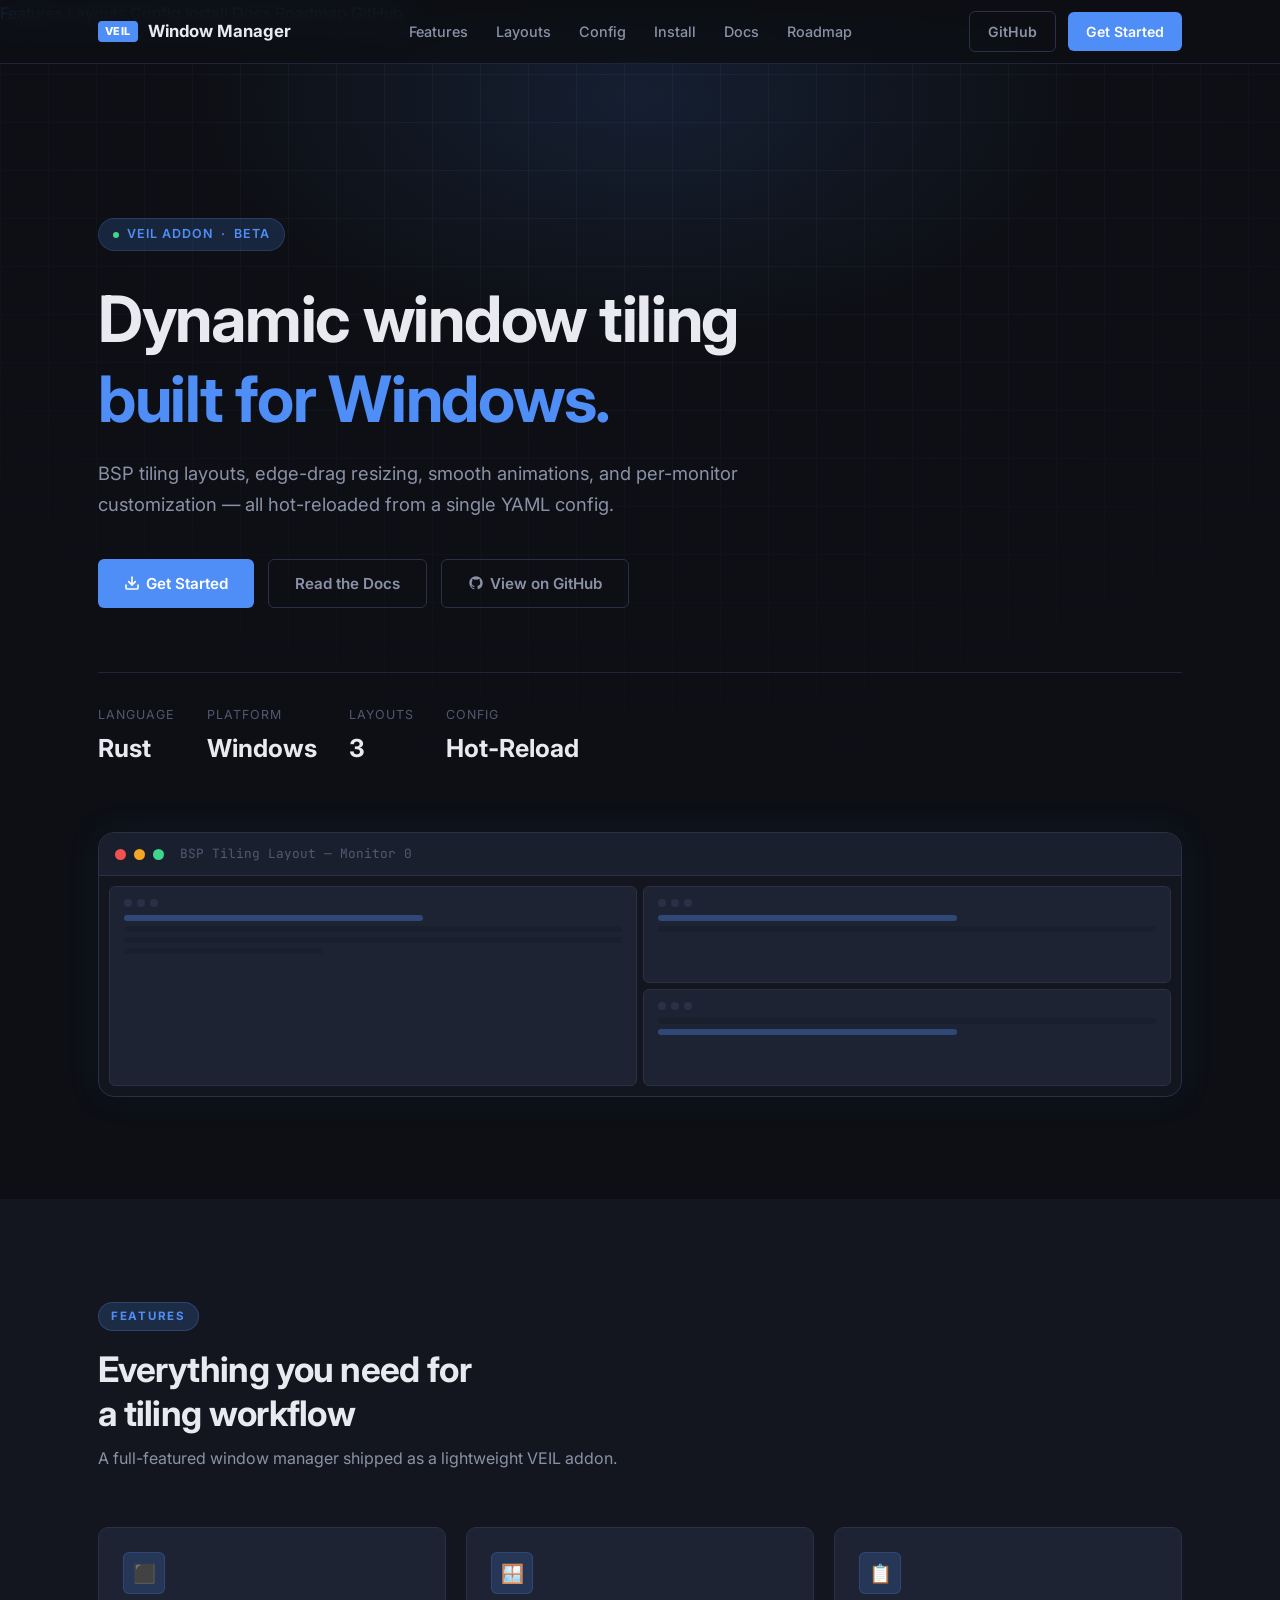
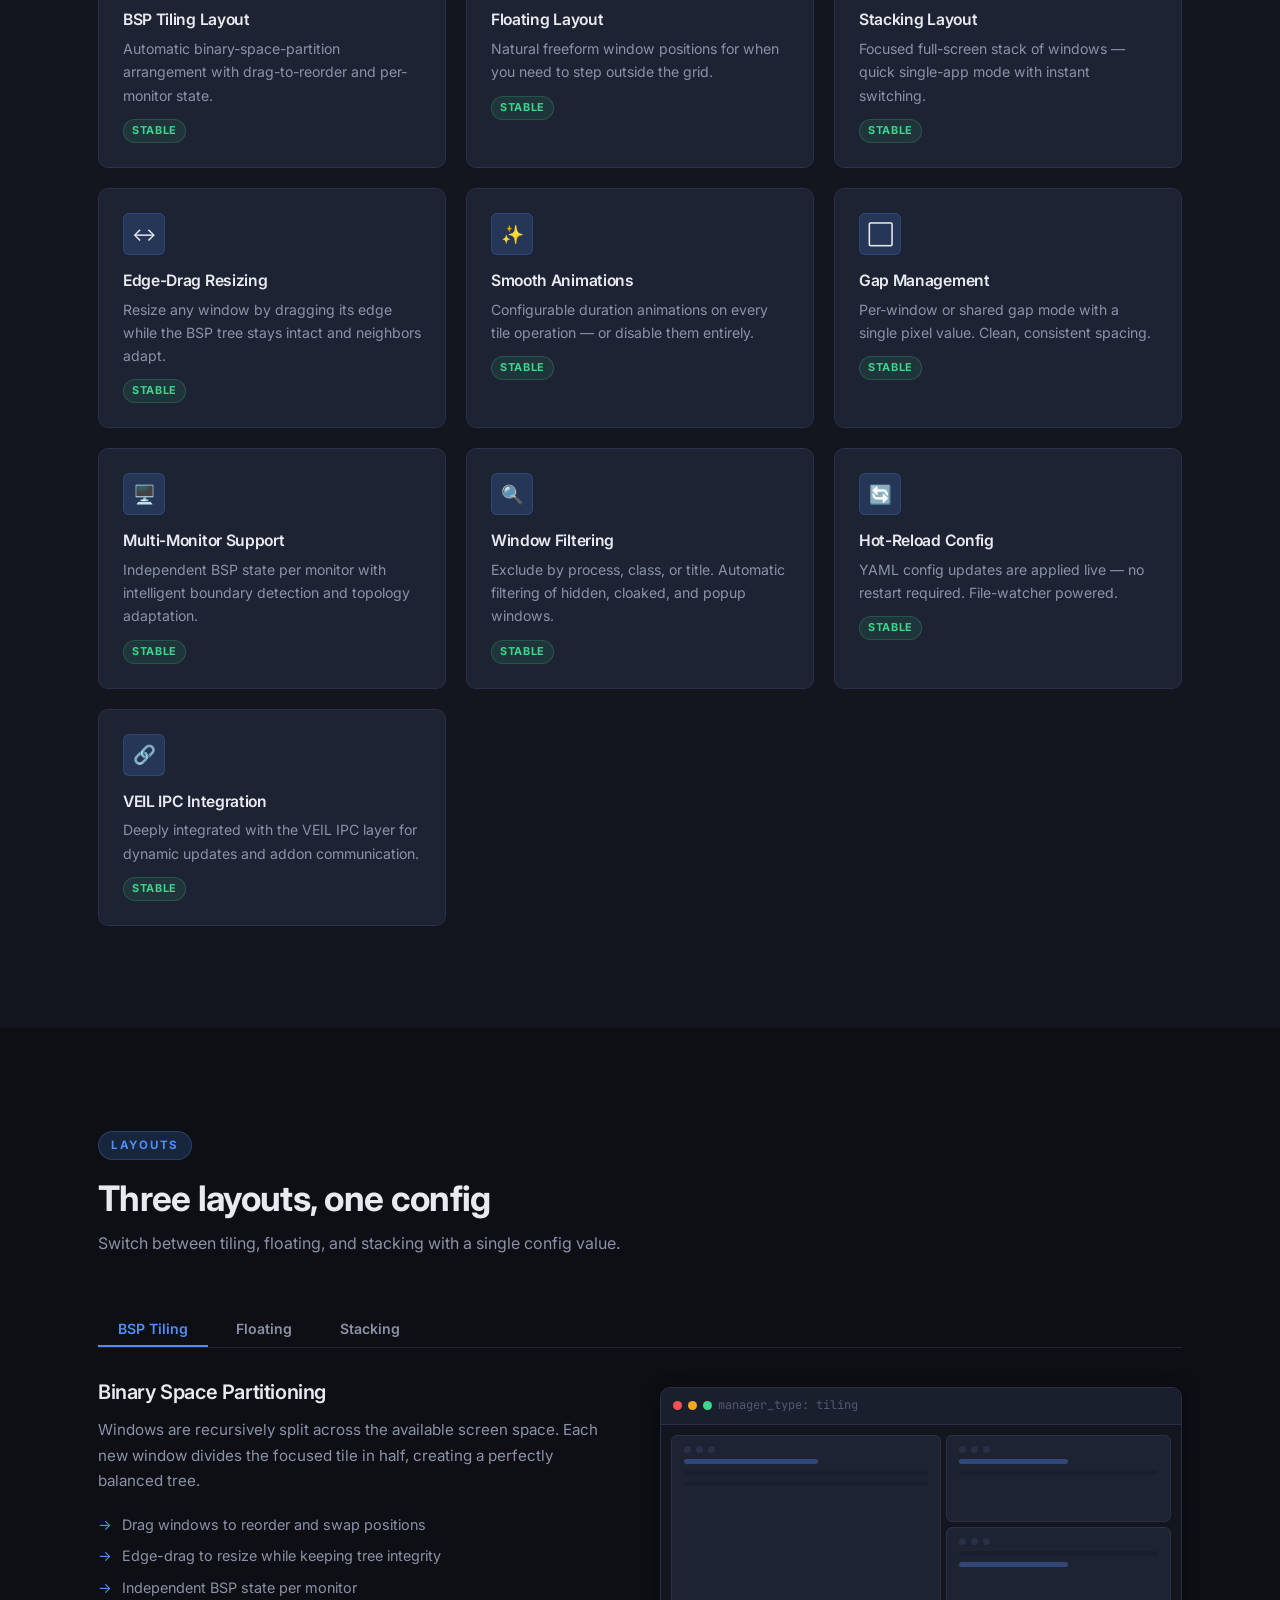
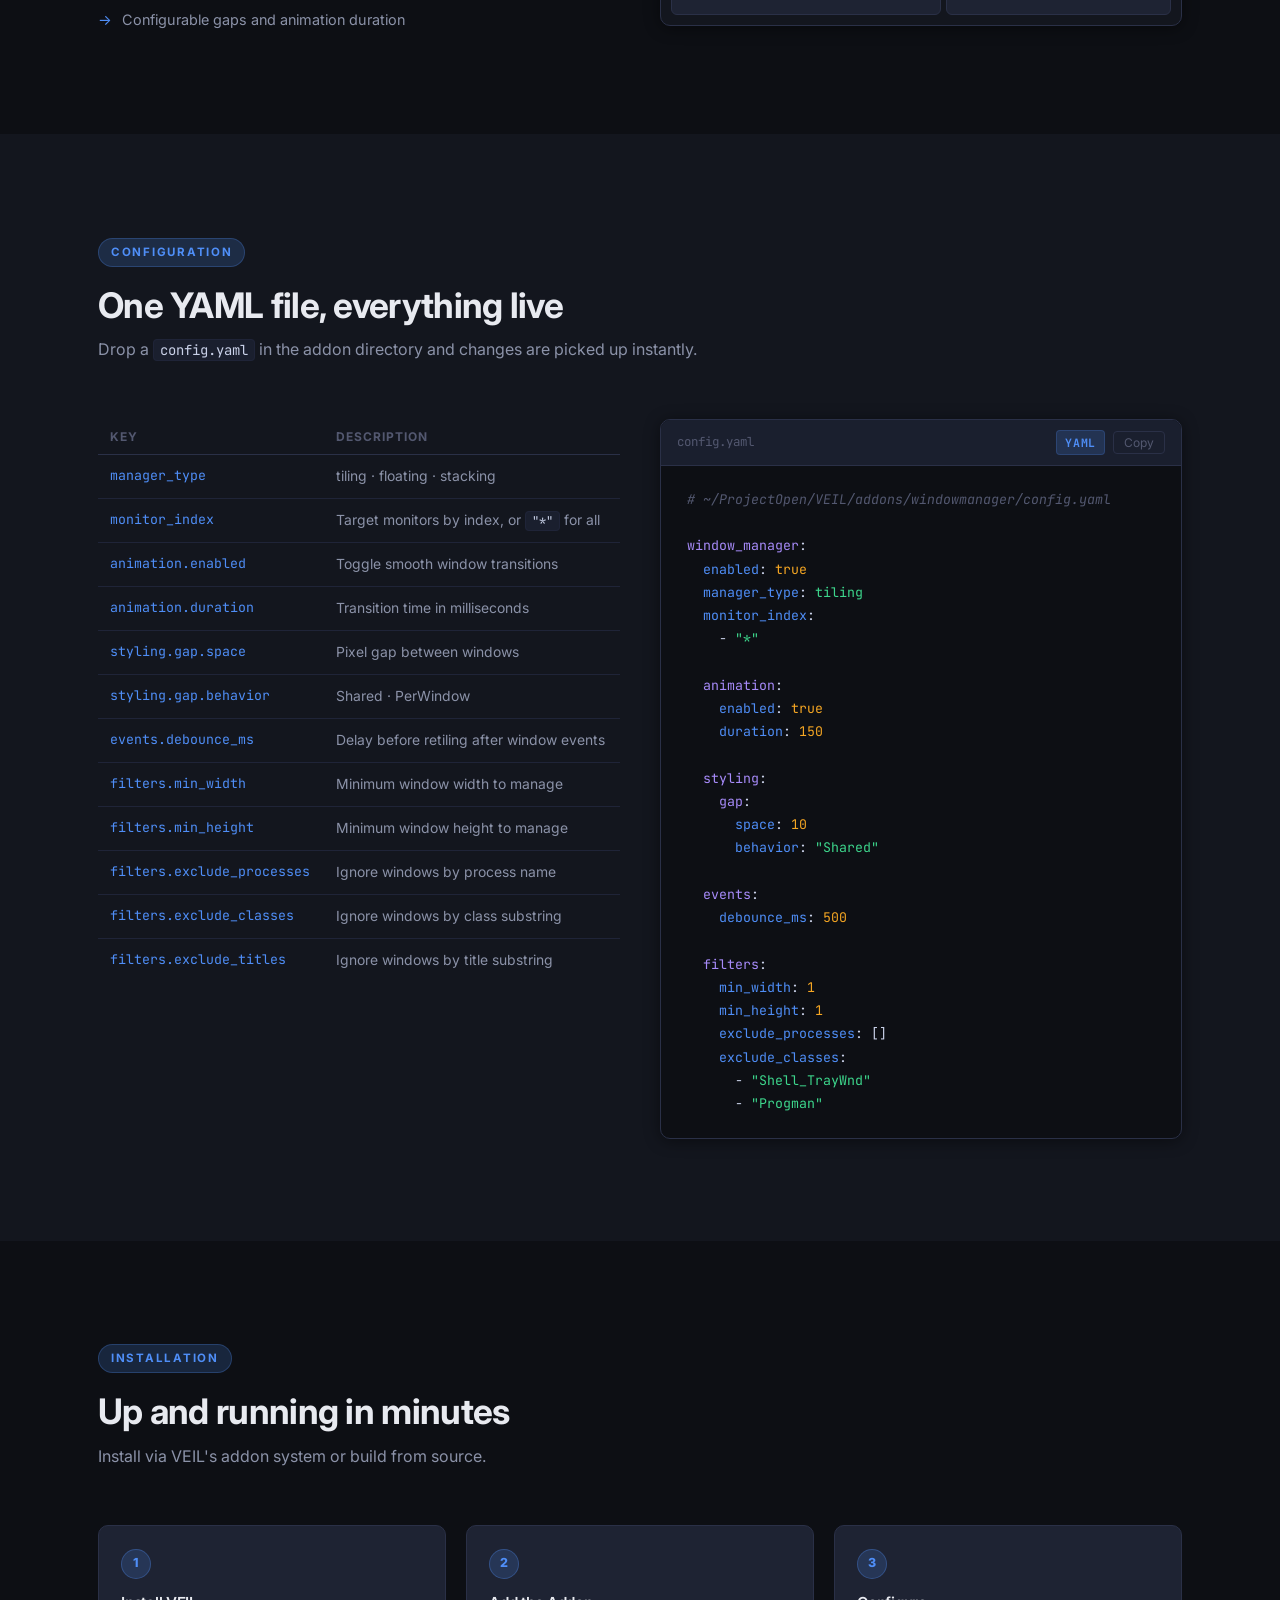
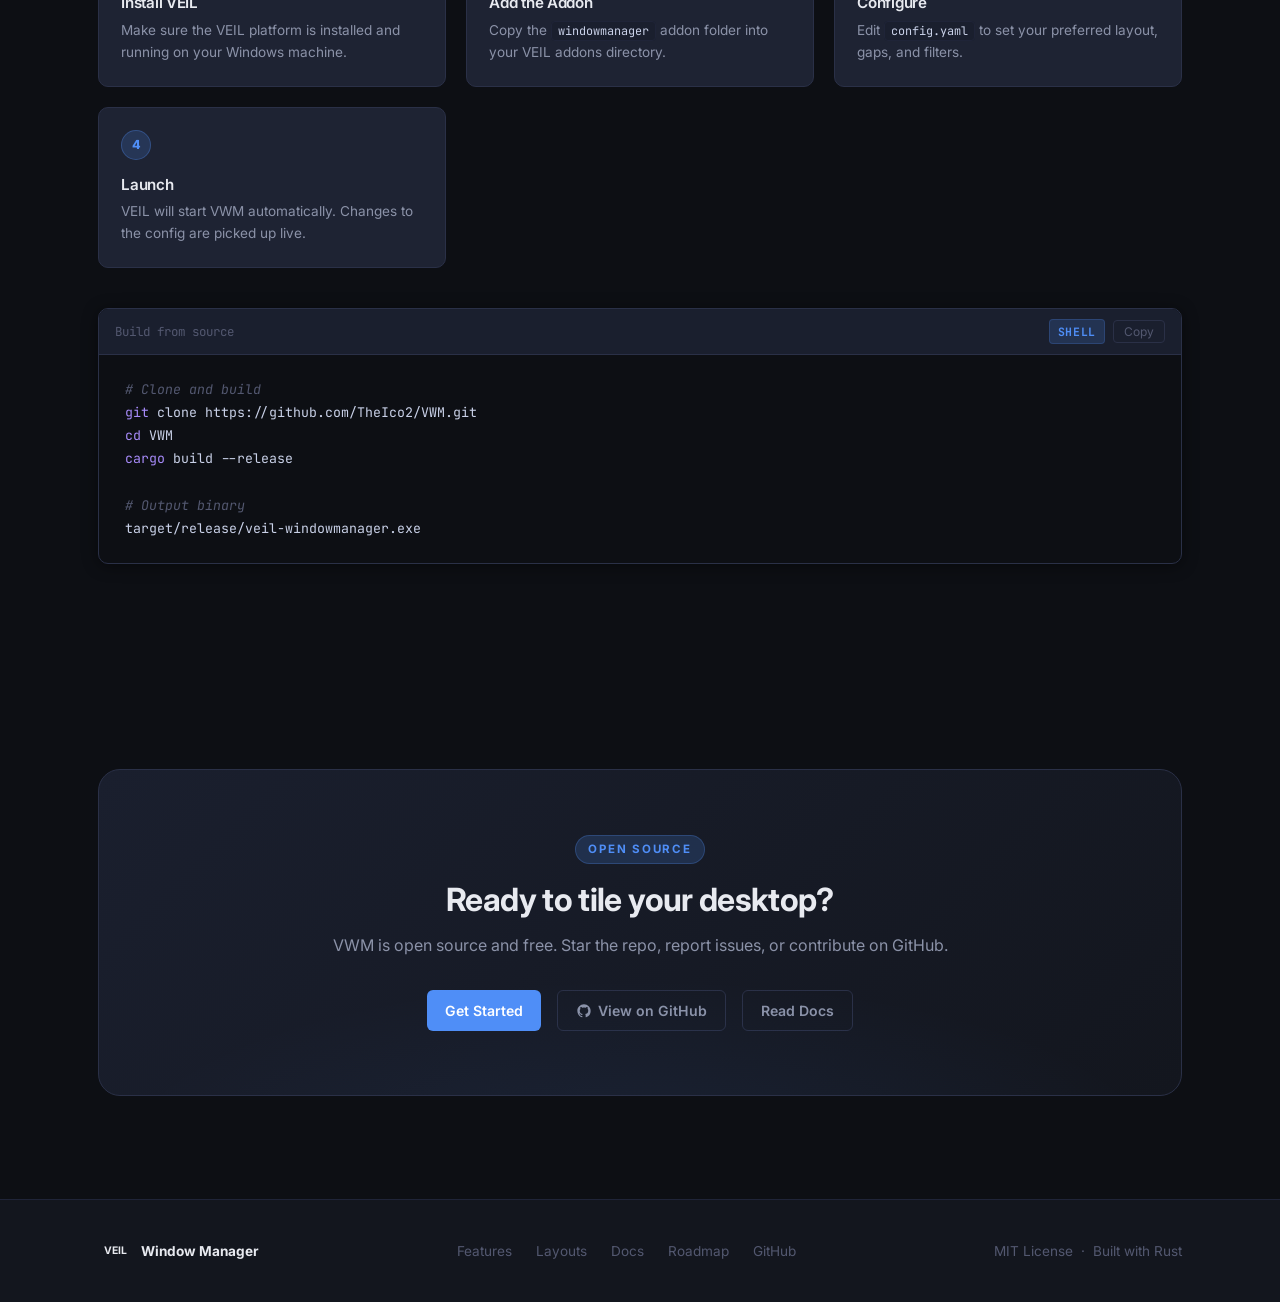
==== commit 4e19dbbb: "feat: Add roadmap page and update navigation links" ====
--- a/index.html
+++ b/index.html
@@ -25,6 +25,7 @@
         <li><a href="#config">Config</a></li>
         <li><a href="#install">Install</a></li>
         <li><a href="docs.html">Docs</a></li>
+        <li><a href="roadmap.html">Roadmap</a></li>
       </ul>
       <div class="nav-actions">
         <a href="https://github.com/TheIco2/VWM" class="btn btn-ghost" target="_blank" rel="noopener">
@@ -49,6 +50,7 @@
     <a href="#config">Config</a>
     <a href="#install">Install</a>
     <a href="docs.html">Docs</a>
+    <a href="roadmap.html">Roadmap</a>
     <a href="https://github.com/TheIco2/VWM" target="_blank" rel="noopener">GitHub</a>
   </div>
 
@@ -484,6 +486,7 @@
           <a href="#features">Features</a>
           <a href="#layouts">Layouts</a>
           <a href="docs.html">Docs</a>
+          <a href="roadmap.html">Roadmap</a>
           <a href="https://github.com/TheIco2/VWM" target="_blank" rel="noopener">GitHub</a>
         </nav>
         <span>MIT License &nbsp;·&nbsp; Built with Rust</span>
--- a/assets/css/style.css
+++ b/assets/css/style.css
@@ -355,6 +355,45 @@
   margin-top: 0.75rem;
   letter-spacing: 0.06em;
   text-transform: uppercase;
+}
+
+/* ── Roadmap ──────────────────────────────────────────────── */
+.roadmap-card {
+  display: flex;
+  flex-direction: column;
+  height: 100%;
+}
+.roadmap-version {
+  display: inline-flex;
+  align-self: flex-start;
+  font-family: var(--font-mono);
+  font-size: 0.78rem;
+  font-weight: 700;
+  color: var(--accent);
+  background: var(--accent-glow);
+  border: 1px solid rgba(79, 142, 247, 0.22);
+  border-radius: var(--radius-sm);
+  padding: 3px 10px;
+  margin-bottom: 0.75rem;
+}
+.roadmap-list {
+  list-style: none;
+  margin-top: 0.95rem;
+  display: flex;
+  flex-direction: column;
+  gap: 0.45rem;
+}
+.roadmap-list li {
+  font-size: 0.86rem;
+  color: var(--text-secondary);
+  display: flex;
+  align-items: flex-start;
+  gap: 0.55rem;
+}
+.roadmap-list li::before {
+  content: '•';
+  color: var(--accent);
+  line-height: 1.1;
 }
 
 /* ── Layouts ───────────────────────────────────────────────── */
